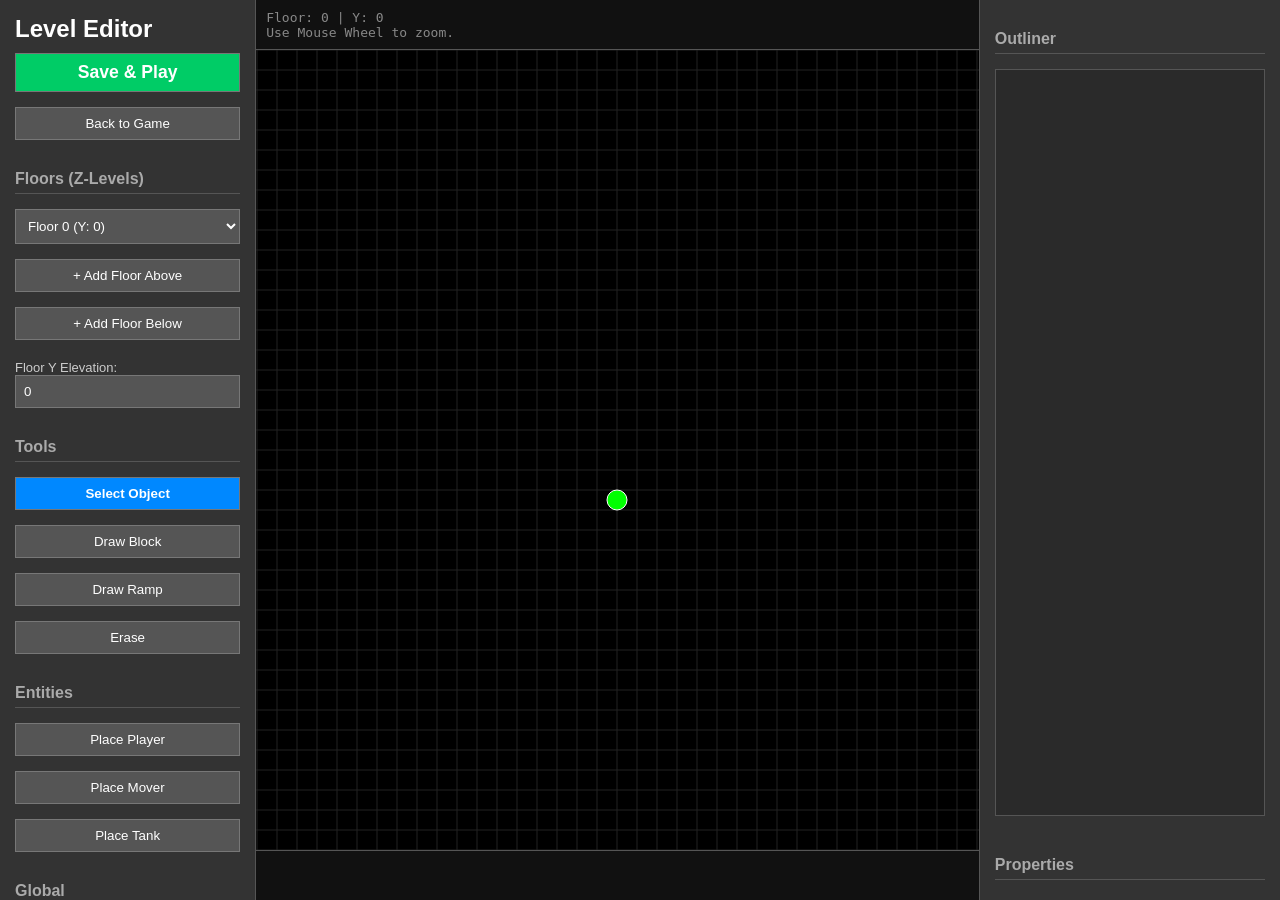
==== editor.html @ 29a5cbd2 "Implement Advanced Level Editor with floors, ramps, file uploads, and raycaster physics" ====
<!DOCTYPE html>
<html lang="en">
<head>
    <meta charset="UTF-8">
    <title>Advanced Level Editor - The Game</title>
    <style>
        body { margin: 0; display: flex; height: 100vh; background: #222; color: #fff; font-family: sans-serif; overflow: hidden; }
        .panel { padding: 15px; background: #333; display: flex; flex-direction: column; gap: 10px; overflow-y: auto; }
        #left-panel { width: 250px; border-right: 1px solid #555; }
        #center-panel { flex-grow: 1; display: flex; align-items: center; justify-content: center; background: #111; overflow: auto; position: relative; }
        #right-panel { width: 300px; border-left: 1px solid #555; }
        
        canvas { background: #000; border: 1px solid #555; cursor: crosshair; }
        button, input[type="number"], input[type="color"], select, input[type="file"] { 
            padding: 8px; background: #555; color: white; border: 1px solid #777; width: 100%; box-sizing: border-box; margin-bottom: 5px; 
        }
        button:hover { background: #666; cursor: pointer; }
        .active-btn { background: #0088ff; font-weight: bold; }
        .section-title { margin-top: 15px; margin-bottom: 5px; border-bottom: 1px solid #555; padding-bottom: 5px; font-weight: bold; color: #aaa; }
        
        /* Outliner List */
        #outliner-list { flex-grow: 1; border: 1px solid #555; background: #2a2a2a; overflow-y: auto; min-height: 150px; margin-bottom: 15px;}
        .outliner-item { padding: 5px; border-bottom: 1px solid #444; cursor: pointer; font-family: monospace; font-size: 12px; }
        .outliner-item:hover { background: #444; }
        .outliner-item.selected { background: #0055aa; color: white; }
        
        label { font-size: 13px; display: block; margin-top: 5px; color: #ccc;}
        .prop-group { border: 1px solid #444; padding: 10px; background: #2a2a2a; margin-top: 5px;}
    </style>
</head>
<body>
    <div id="left-panel" class="panel">
        <h2 style="margin: 0;">Level Editor</h2>
        <button id="btn-save-play" style="background: #00cc66; font-size: 1.1em; font-weight: bold;">Save & Play</button>
        <button id="btn-back">Back to Game</button>
        
        <div class="section-title">Floors (Z-Levels)</div>
        <select id="floor-select"></select>
        <button id="btn-add-floor">+ Add Floor Above</button>
        <button id="btn-add-floor-below">+ Add Floor Below</button>
        <label>Floor Y Elevation: <input type="number" id="floor-y-input" step="1"></label>
        
        <div class="section-title">Tools</div>
        <button id="tool-select" class="tool-btn active-btn">Select Object</button>
        <button id="tool-block" class="tool-btn">Draw Block</button>
        <button id="tool-ramp" class="tool-btn">Draw Ramp</button>
        <button id="tool-erase" class="tool-btn">Erase</button>
        
        <div class="section-title">Entities</div>
        <button id="tool-player" class="tool-btn">Place Player</button>
        <button id="tool-mover" class="tool-btn">Place Mover</button>
        <button id="tool-tank" class="tool-btn">Place Tank</button>
        
        <div class="section-title">Global</div>
        <button id="btn-clear" style="background: #cc0000;">Clear Map</button>
    </div>
    
    <div id="center-panel">
        <div style="position: absolute; top: 10px; left: 10px; color: #888; font-family: monospace;">
            Floor: <span id="lbl-floor">0</span> | Y: <span id="lbl-floor-y">0</span><br>
            Use Mouse Wheel to zoom.
        </div>
        <canvas id="editor-canvas" width="800" height="800"></canvas>
    </div>
    
    <div id="right-panel" class="panel">
        <div class="section-title">Outliner</div>
        <div id="outliner-list"></div>
        
        <div class="section-title">Properties</div>
        <div id="properties-panel" style="display: none;">
            <h3 id="prop-title" style="margin: 0; color: #00ffcc;">Object</h3>
            
            <div class="prop-group" id="prop-transform">
                <label>X: <input type="number" id="prop-x" step="0.5"></label>
                <label>Z: <input type="number" id="prop-z" step="0.5"></label>
                <label>Width: <input type="number" id="prop-w" step="0.5"></label>
                <label>Depth: <input type="number" id="prop-d" step="0.5"></label>
                <label>Height: <input type="number" id="prop-h" step="0.5"></label>
            </div>
            
            <div class="prop-group" id="prop-block" style="display:none;">
                <label>Color: <input type="color" id="prop-color"></label>
                <label style="display: flex; align-items: center; gap: 5px;">
                    <input type="checkbox" id="prop-breakable" style="width: auto;"> Breakable
                </label>
                <label>HP: <input type="number" id="prop-hp"></label>
                <label>Texture (PNG/JPG):<input type="file" id="prop-texture-file" accept="image/png, image/jpeg"></label>
                <button id="btn-clear-texture" style="font-size: 10px;">Clear Texture</button>
            </div>
            
            <div class="prop-group" id="prop-ramp" style="display:none;">
                <label>Color: <input type="color" id="prop-ramp-color"></label>
                <label>Direction:
                    <select id="prop-ramp-dir">
                        <option value="N">North (-Z)</option>
                        <option value="S">South (+Z)</option>
                        <option value="E">East (+X)</option>
                        <option value="W">West (-X)</option>
                    </select>
                </label>
            </div>
            
            <div class="prop-group" id="prop-enemy" style="display:none;">
                <label>HP: <input type="number" id="prop-enemy-hp"></label>
                <label>Damage: <input type="number" id="prop-enemy-dmg"></label>
                <label>Speed: <input type="number" id="prop-enemy-speed" step="0.5"></label>
                <label>Custom Model (.glb):<input type="file" id="prop-model-file" accept=".glb"></label>
                <button id="btn-clear-model" style="font-size: 10px;">Clear Model</button>
            </div>
            
            <button id="btn-delete-obj" style="background: #cc0000; margin-top: 15px;">Delete Object</button>
        </div>
    </div>

    <script src="editor.js"></script>
</body>
</html>
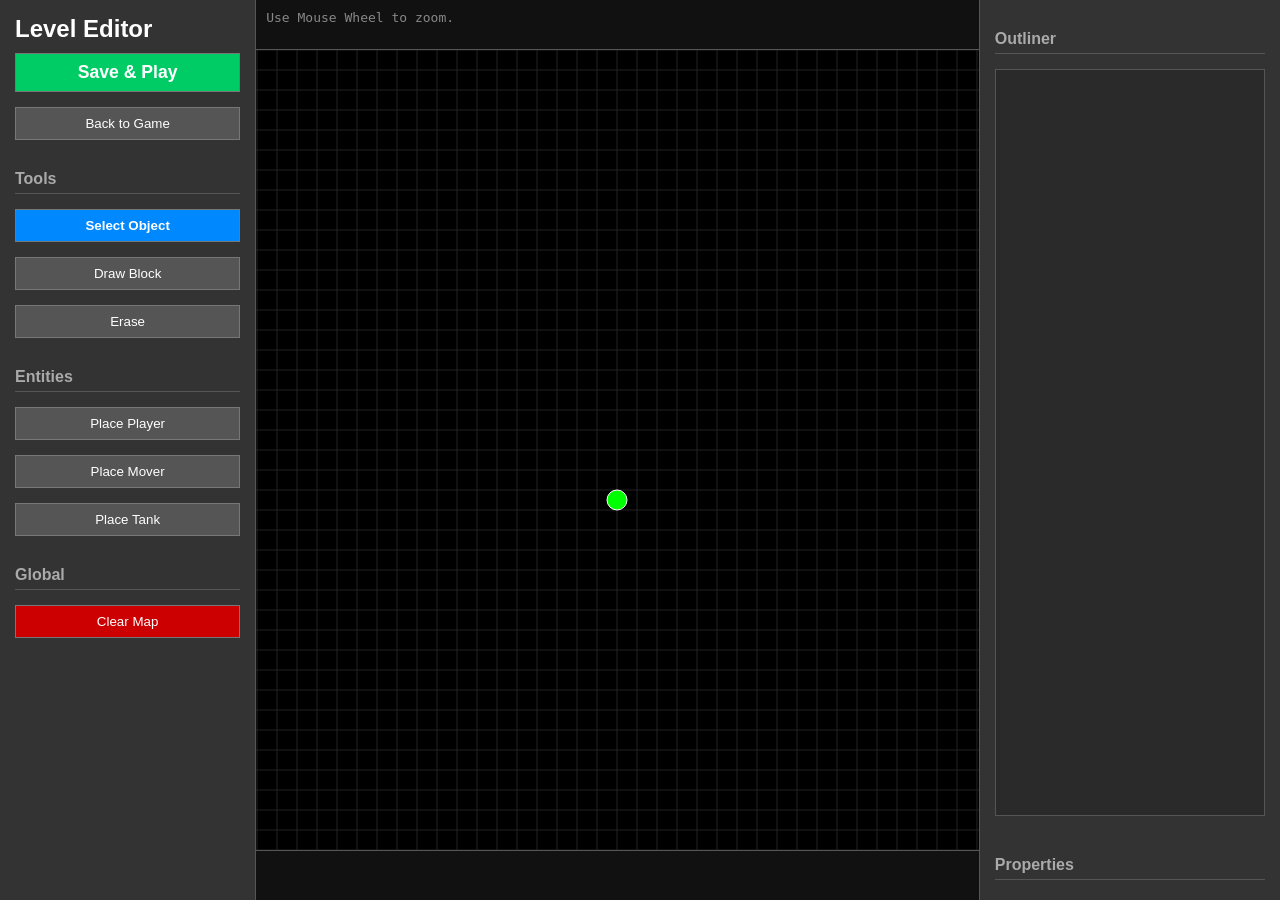
==== commit 966e3c03: "Flatten game to classic Doom style. Removed floors and ramps." ====
--- a/editor.html
+++ b/editor.html
@@ -34,16 +34,9 @@
         <button id="btn-save-play" style="background: #00cc66; font-size: 1.1em; font-weight: bold;">Save & Play</button>
         <button id="btn-back">Back to Game</button>
         
-        <div class="section-title">Floors (Z-Levels)</div>
-        <select id="floor-select"></select>
-        <button id="btn-add-floor">+ Add Floor Above</button>
-        <button id="btn-add-floor-below">+ Add Floor Below</button>
-        <label>Floor Y Elevation: <input type="number" id="floor-y-input" step="1"></label>
-        
         <div class="section-title">Tools</div>
         <button id="tool-select" class="tool-btn active-btn">Select Object</button>
         <button id="tool-block" class="tool-btn">Draw Block</button>
-        <button id="tool-ramp" class="tool-btn">Draw Ramp</button>
         <button id="tool-erase" class="tool-btn">Erase</button>
         
         <div class="section-title">Entities</div>
@@ -57,7 +50,6 @@
     
     <div id="center-panel">
         <div style="position: absolute; top: 10px; left: 10px; color: #888; font-family: monospace;">
-            Floor: <span id="lbl-floor">0</span> | Y: <span id="lbl-floor-y">0</span><br>
             Use Mouse Wheel to zoom.
         </div>
         <canvas id="editor-canvas" width="800" height="800"></canvas>
@@ -89,18 +81,6 @@
                 <button id="btn-clear-texture" style="font-size: 10px;">Clear Texture</button>
             </div>
             
-            <div class="prop-group" id="prop-ramp" style="display:none;">
-                <label>Color: <input type="color" id="prop-ramp-color"></label>
-                <label>Direction:
-                    <select id="prop-ramp-dir">
-                        <option value="N">North (-Z)</option>
-                        <option value="S">South (+Z)</option>
-                        <option value="E">East (+X)</option>
-                        <option value="W">West (-X)</option>
-                    </select>
-                </label>
-            </div>
-            
             <div class="prop-group" id="prop-enemy" style="display:none;">
                 <label>HP: <input type="number" id="prop-enemy-hp"></label>
                 <label>Damage: <input type="number" id="prop-enemy-dmg"></label>
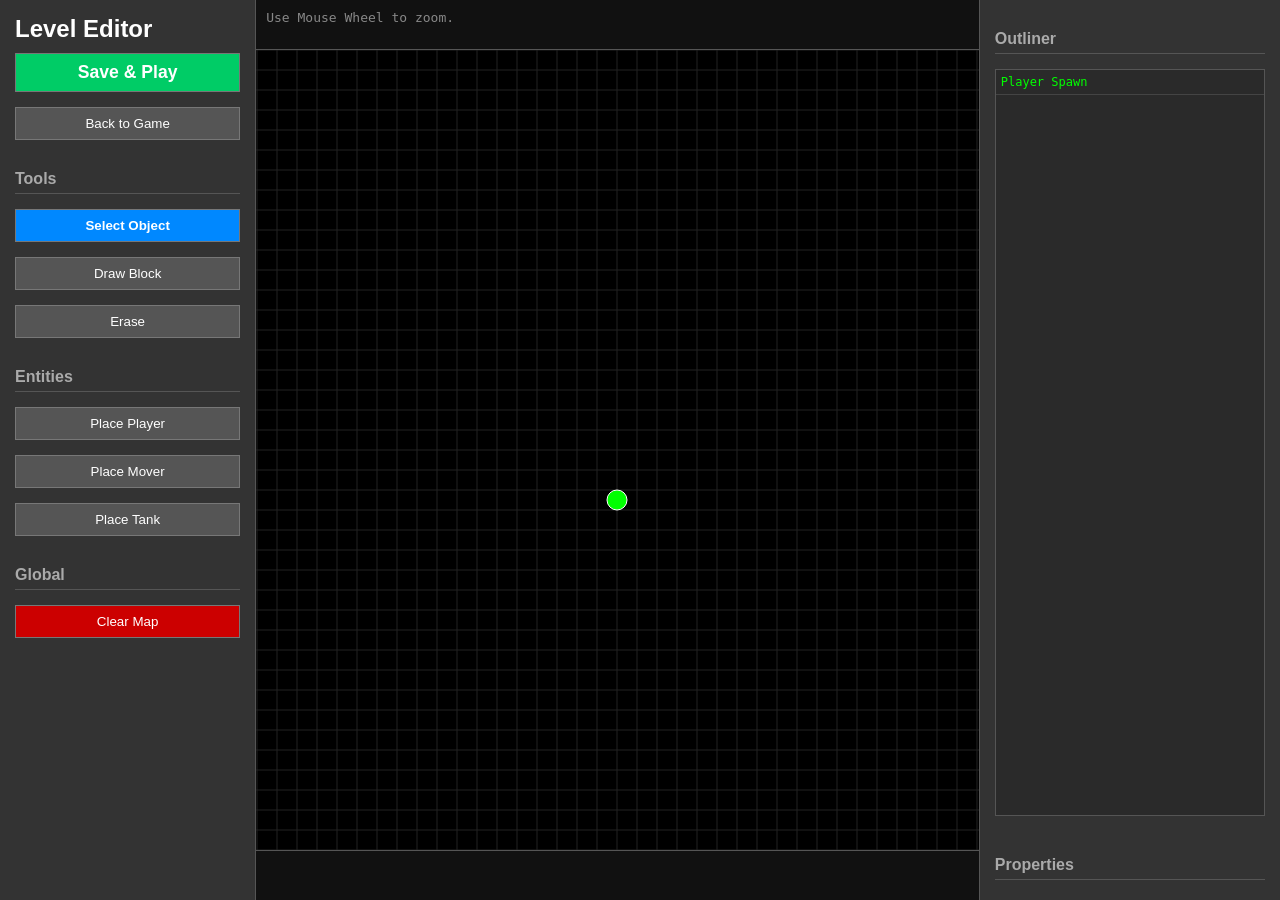
==== commit f8fcc2e6: "Add player properties panel to customize stats, weapons, and powers" ====
--- a/editor.html
+++ b/editor.html
@@ -76,7 +76,7 @@
                 <label style="display: flex; align-items: center; gap: 5px;">
                     <input type="checkbox" id="prop-breakable" style="width: auto;"> Breakable
                 </label>
-                <label>HP: <input type="number" id="prop-hp"></label>
+                <label id="lbl-hp">HP: <input type="number" id="prop-hp"></label>
                 <label>Texture (PNG/JPG):<input type="file" id="prop-texture-file" accept="image/png, image/jpeg"></label>
                 <button id="btn-clear-texture" style="font-size: 10px;">Clear Texture</button>
             </div>
@@ -89,6 +89,23 @@
                 <button id="btn-clear-model" style="font-size: 10px;">Clear Model</button>
             </div>
             
+            <div class="prop-group" id="prop-player" style="display:none;">
+                <label>Max HP: <input type="number" id="prop-player-hp"></label>
+                <label>Move Speed: <input type="number" id="prop-player-speed" step="0.5"></label>
+                <label>Jump Velocity: <input type="number" id="prop-player-jump" step="0.5"></label>
+                <div style="margin-top: 10px; font-weight: bold; color: #aaa;">Starting Weapons:</div>
+                <label><input type="checkbox" id="prop-wpn-pistol" class="prop-wpn" value="Pistol"> Pistol</label>
+                <label><input type="checkbox" id="prop-wpn-shotgun" class="prop-wpn" value="Shotgun"> Shotgun</label>
+                <label><input type="checkbox" id="prop-wpn-ar" class="prop-wpn" value="Assault Rifle"> Assault Rifle</label>
+                <label><input type="checkbox" id="prop-wpn-mg" class="prop-wpn" value="Machine Gun"> Machine Gun</label>
+                <label><input type="checkbox" id="prop-wpn-rocket" class="prop-wpn" value="Rocket Launcher"> Rocket Launcher</label>
+                
+                <div style="margin-top: 10px; font-weight: bold; color: #aaa;">Starting Powers:</div>
+                <label><input type="checkbox" id="prop-pwr-rewind" class="prop-pwr" value="rewind"> Rewind</label>
+                <label><input type="checkbox" id="prop-pwr-time" class="prop-pwr" value="timeDilation"> Time Dilation</label>
+                <label><input type="checkbox" id="prop-pwr-health" class="prop-pwr" value="healthUp"> Health Reflect</label>
+            </div>
+            
             <button id="btn-delete-obj" style="background: #cc0000; margin-top: 15px;">Delete Object</button>
         </div>
     </div>
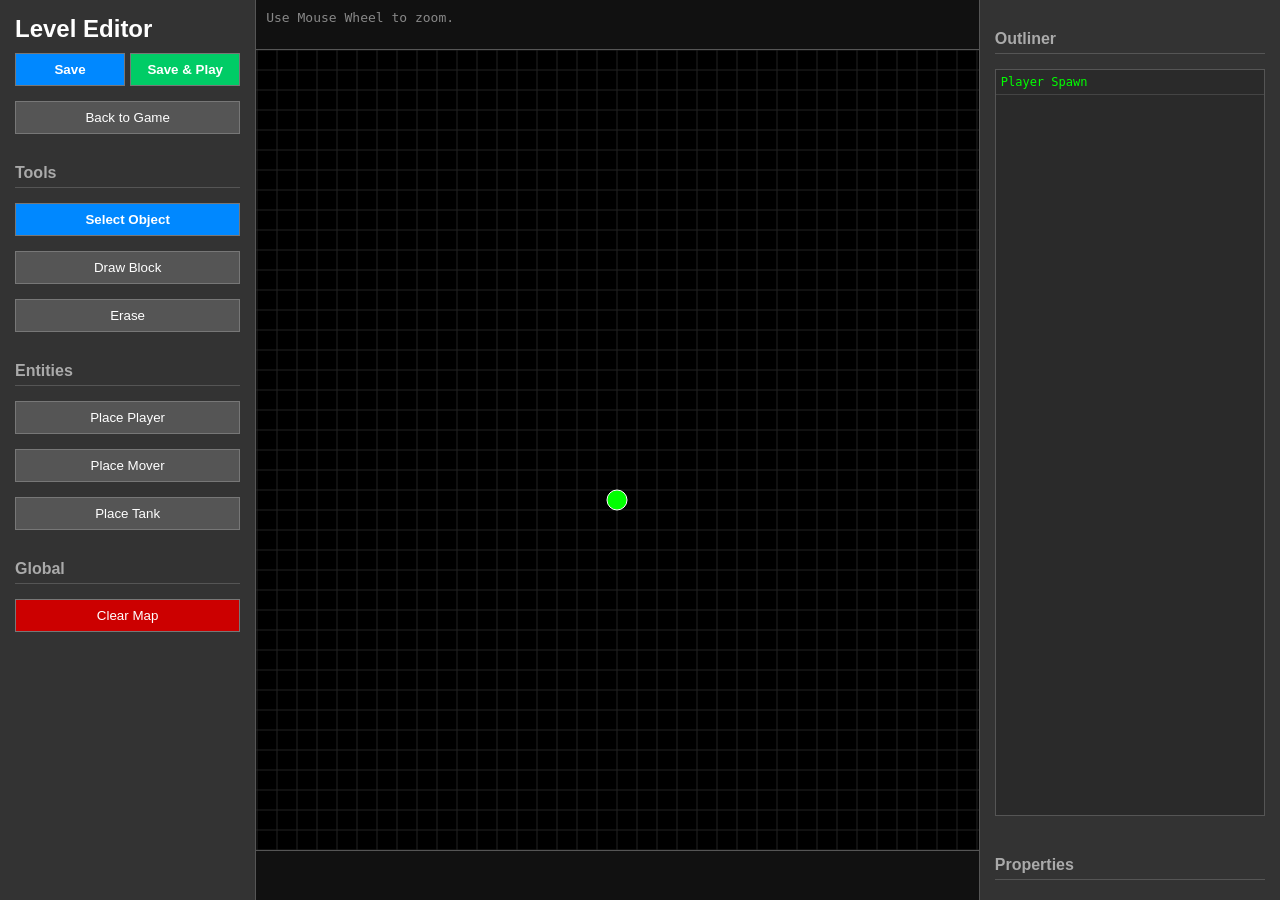
==== commit 88e081f9: "Add double damage power and dedicated save button" ====
--- a/editor.html
+++ b/editor.html
@@ -31,7 +31,10 @@
 <body>
     <div id="left-panel" class="panel">
         <h2 style="margin: 0;">Level Editor</h2>
-        <button id="btn-save-play" style="background: #00cc66; font-size: 1.1em; font-weight: bold;">Save & Play</button>
+        <div style="display: flex; gap: 5px;">
+            <button id="btn-save" style="background: #0088ff; font-weight: bold; flex-grow: 1;">Save</button>
+            <button id="btn-save-play" style="background: #00cc66; font-weight: bold; flex-grow: 1;">Save & Play</button>
+        </div>
         <button id="btn-back">Back to Game</button>
         
         <div class="section-title">Tools</div>
@@ -104,6 +107,7 @@
                 <label><input type="checkbox" id="prop-pwr-rewind" class="prop-pwr" value="rewind"> Rewind</label>
                 <label><input type="checkbox" id="prop-pwr-time" class="prop-pwr" value="timeDilation"> Time Dilation</label>
                 <label><input type="checkbox" id="prop-pwr-health" class="prop-pwr" value="healthUp"> Health Reflect</label>
+                <label><input type="checkbox" id="prop-pwr-dd" class="prop-pwr" value="doubleDamage"> Double Damage</label>
             </div>
             
             <button id="btn-delete-obj" style="background: #cc0000; margin-top: 15px;">Delete Object</button>
